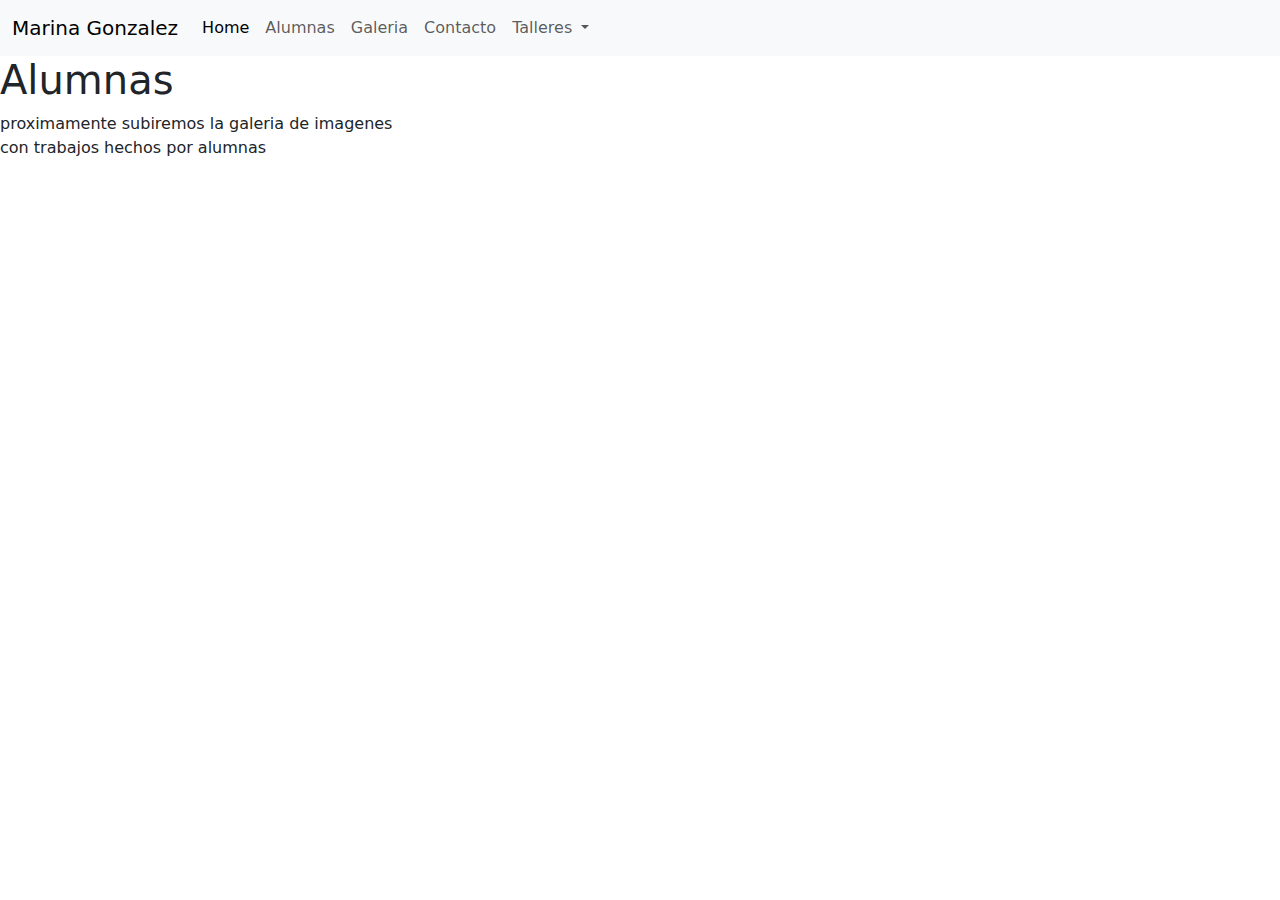
==== pages/alumnas.html @ 0d81ed88 "a" ====
<!DOCTYPE html>
<html lang="en">
<head>
    <meta charset="UTF-8">
    <meta name="viewport" content="width=device-width, initial-scale=1.0">
    <title>MarinaGonzalez.Nailart</title>
    <link rel="stylesheet" href="../estilos/style.css">
    <link rel="stylesheet" href="https://cdnjs.cloudflare.com/ajax/libs/font-awesome/6.5.2/css/all.min.css" integrity="sha512-SnH5WK+bZxgPHs44uWIX+LLJAJ9/2PkPKZ5QiAj6Ta86w+fsb2TkcmfRyVX3pBnMFcV7oQPJkl9QevSCWr3W6A==" crossorigin="anonymous" referrerpolicy="no-referrer" />
    <link rel="shortcut icon" href="../images/logo.png" type="logo">
    <link href="https://cdn.jsdelivr.net/npm/bootstrap@5.3.3/dist/css/bootstrap.min.css" rel="stylesheet" integrity="sha384-QWTKZyjpPEjISv5WaRU9OFeRpok6YctnYmDr5pNlyT2bRjXh0JMhjY6hW+ALEwIH" crossorigin="anonymous">

</head>
<body>
    
    <nav class="navbar navbar-expand-lg bg-body-tertiary">
        <div class="container-fluid">
          <a class="navbar-brand" href="#">Marina Gonzalez</a>
          <button class="navbar-toggler" type="button" data-bs-toggle="collapse" data-bs-target="#navbarNavDropdown" aria-controls="navbarNavDropdown" aria-expanded="false" aria-label="Toggle navigation">
            <span class="navbar-toggler-icon"></span>
          </button>
          <div class="collapse navbar-collapse" id="navbarNavDropdown">
            <ul class="navbar-nav">
              <li class="nav-item">
                <a class="nav-link active" aria-current="page" href="../index.html">Home</a>
              </li>
              <li class="nav-item">
                <a class="nav-link" href="./alumnas.html">Alumnas</a>
              </li>
              <li class="nav-item">
                <a class="nav-link" href="./galeria.html">Galeria</a>
              </li>
              <li class="nav-item">
                <a class="nav-link" href="./contacto.html">Contacto</a>
              </li>
              <li class="nav-item dropdown">
                <a class="nav-link dropdown-toggle" href="./talleres.html" role="button" data-bs-toggle="dropdown" aria-expanded="false">
                  Talleres
                </a>
                <ul class="dropdown-menu">
                  <li><a class="dropdown-item" href="./capping.html">Capping</a></li>
                  <li><a class="dropdown-item" href="./deco.html">Deco</a></li>
                  <li><a class="dropdown-item" href="./nailart.html">Nail Art</a></li>
                  <li><a class="dropdown-item" href="./semi.html">Semi</a></li>
                  <li><a class="dropdown-item" href="./softgel.html">Soft Gel</a></li>
                </ul>
              </li>
            </ul>
          </div>
        </div>
      </nav>


    <main>
        <section id="maru">
            <h1>Alumnas</h1>
            <p>
                proximamente subiremos la galeria de imagenes <br> con trabajos hechos por alumnas
            </p>
        </section>

    </main>

    
    
    <footer class="footer">


        <a href="https://www.instagram.com/marinagonzalez.nailart?utm_source=ig_web_button_share_sheet&igsh=ZDNlZDc0MzIxNw==" target="_blank">
            <i class="fa-brands fa-instagram"></i>
        </a>
        
        
        <a href="https://www.tiktok.com/@marina__gonzalez?_t=8h0ltYhUEOz&_r=1" target="_blank">
            <i class="fa-brands fa-tiktok"></i>
        </a>
        
        <a href="https://www.youtube.com/@marinagonzalez.nailart" target="_blank">
            <i class="fa-brands fa-youtube"></i>
        </a>


    </footer>
    


    <script src="https://cdn.jsdelivr.net/npm/bootstrap@5.3.3/dist/js/bootstrap.bundle.min.js" integrity="sha384-YvpcrYf0tY3lHB60NNkmXc5s9fDVZLESaAA55NDzOxhy9GkcIdslK1eN7N6jIeHz" crossorigin="anonymous"></script>

</body>
</html>
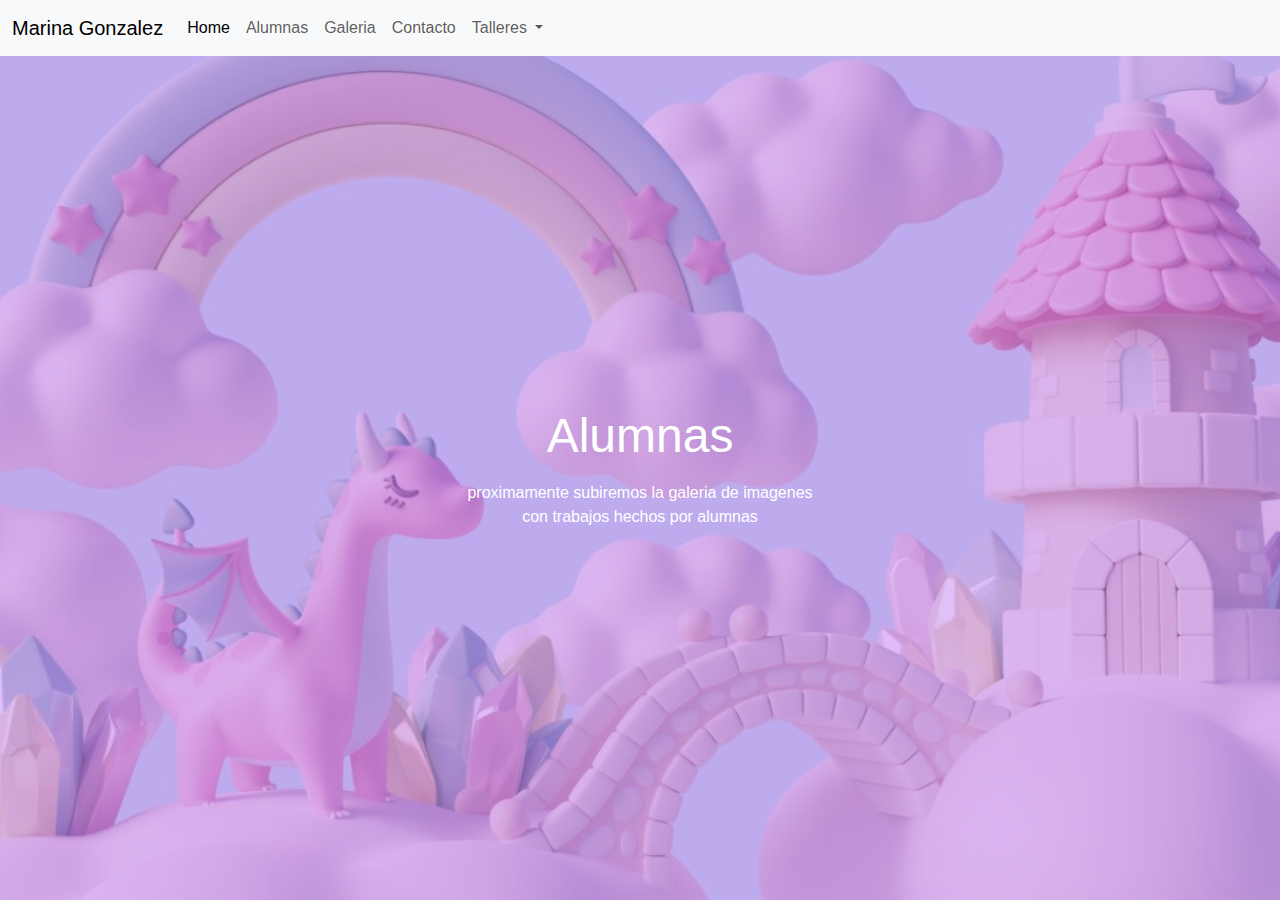
==== commit 9dc9a1a2: "nail art" ====
--- a/pages/alumnas.html
+++ b/pages/alumnas.html
@@ -4,7 +4,7 @@
     <meta charset="UTF-8">
     <meta name="viewport" content="width=device-width, initial-scale=1.0">
     <title>MarinaGonzalez.Nailart</title>
-    <link rel="stylesheet" href="../estilos/style.css">
+    <link rel="stylesheet" href="../estilos/estilos.css">
     <link rel="stylesheet" href="https://cdnjs.cloudflare.com/ajax/libs/font-awesome/6.5.2/css/all.min.css" integrity="sha512-SnH5WK+bZxgPHs44uWIX+LLJAJ9/2PkPKZ5QiAj6Ta86w+fsb2TkcmfRyVX3pBnMFcV7oQPJkl9QevSCWr3W6A==" crossorigin="anonymous" referrerpolicy="no-referrer" />
     <link rel="shortcut icon" href="../images/logo.png" type="logo">
     <link href="https://cdn.jsdelivr.net/npm/bootstrap@5.3.3/dist/css/bootstrap.min.css" rel="stylesheet" integrity="sha384-QWTKZyjpPEjISv5WaRU9OFeRpok6YctnYmDr5pNlyT2bRjXh0JMhjY6hW+ALEwIH" crossorigin="anonymous">
--- a/estilos/estilos.css
+++ b/estilos/estilos.css
@@ -0,0 +1,197 @@
+* {
+    margin: 0;
+    padding: 0;
+    box-sizing: border-box;
+    font-family: 'Open Sans', sans-serif;
+}
+
+*::selection {
+    
+    color: #f638e9;
+
+}
+/*lo de arriba se puede borrar, por las dudas todavia no*/
+
+
+body {
+    height: 100vh;
+    background-color: #000 ;
+    background-image: url(../images/fondito3.png);
+    background-size: cover;
+    background-position: center;
+}
+
+li {
+    list-style: none;
+}
+
+a {
+    text-decoration: none;
+    color: #fff;
+    font-size: 1rem;
+}
+
+
+/* MARU welcome */
+
+
+
+section#maru {
+    height: calc(100vh - 60px);
+    display: flex;
+    flex-direction: column;
+    align-items: center;
+    justify-content: center;
+    text-align: center;
+    color: #fff;
+}
+
+#maru h1 {
+    font-size: 3rem;
+    margin-bottom: 1rem;
+}
+
+/* SECTION MARU TALLERES */
+
+section#maru2 {
+    height: calc(100vh - 60px);
+    display: flex;
+    flex-direction: column;
+    align-items: center;
+    justify-content: center;
+    text-align: center;
+    color: #fff;
+    
+}
+
+#maru2 h1 {
+    font-size: 3rem;
+    margin-bottom: 1rem;
+}
+
+
+
+
+/* GALERIA */
+
+.container_galeria { 
+    display: flex;
+    flex-direction: column;
+    justify-content: center;
+    align-items: center;
+    text-align: center;
+    margin: 40px 20px 0 20px;
+
+}
+
+.container_galeria .encabezado {
+    width: 50%;
+    padding-bottom: 50px;
+}
+
+
+.container_galeria .encabezado h3 {
+    font-size: 2em;
+    font-weight: bolder;
+    padding-bottom: 10px;
+    color: #fff;
+    border-bottom: 3px solid #fff;
+}
+
+.container_galeria .box {
+    display: flex;
+    flex-direction: row;
+    justify-content: space-between;  
+      
+}
+
+.container_galeria .box .columna {
+    display: flex;
+    flex-direction: column;
+    width: 32.5%;
+    
+    
+
+}
+
+.container_galeria .box img {
+    width: 100%;
+    border-radius: 15px;
+    padding: 5px;
+}
+
+
+
+/* GALERIA RESPONSIVE */
+
+@media only screen and (max-width: 769px){    
+
+
+.container_galeria .box {
+    flex-direction: column;}
+}
+
+.container_galeria .box .columna {
+    width: 100%;
+}
+
+
+
+/* PRUEBA FORM */
+
+.form {
+padding-top: 50px;
+display: flex;
+align-items: center;
+justify-content: center;
+}
+
+
+/* FOOTER */
+
+
+
+
+.footer {
+    width: 100%;
+    max-width: 200px;
+    margin: 0 auto;
+    display: flex;
+    align-items: center;
+    justify-content: center;
+    justify-content: space-evenly;
+    
+    position: relative;
+    height: 60px;
+    margin-top: -60px;
+    
+    
+}
+
+
+.fa-instagram {
+    font-size: 20px;
+    color: #fff;
+}
+
+.fa-instagram:hover {
+    color: #f638e9;
+   }
+
+.fa-tiktok {
+    font-size: 20px;
+    color: #fff;
+}
+
+.fa-tiktok:hover {
+    color: #f638e9;
+   }
+
+.fa-youtube {
+    font-size: 20px;
+    color: #fff;
+}
+
+.fa-youtube:hover {
+    color: #f638e9;
+   }